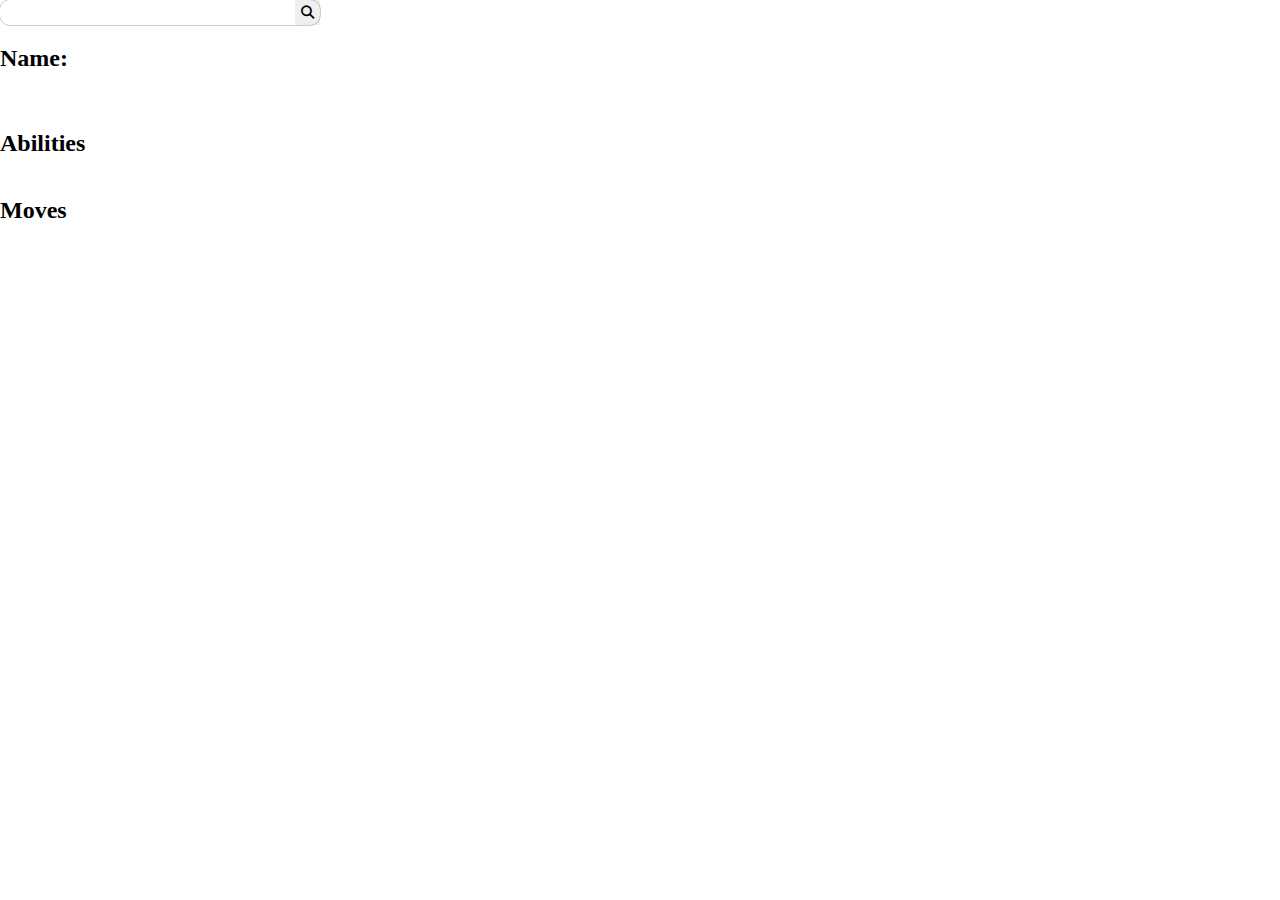
==== index.html @ 911b2ea5 "init" ====
<!DOCTYPE html>
<html lang="en">
<head>
	<meta charset="UTF-8">
	<meta name="viewport" content="width=device-width, initial-scale=1.0">
	<title>Pokemon App</title>
	<link rel="stylesheet" href="css/style.css">
	<link rel="stylesheet" href="https://cdnjs.cloudflare.com/ajax/libs/font-awesome/6.7.2/css/all.min.css">
</head>
<body>
	<form action="">
		<input type="text" id="valueSearch">
		<button>
			<i class="fa-solid fa-magnifying-glass"></i>
		</button>
	</form>
	<h2>Name:</h2>
	<h3 id="name"></h3>
	<img src="" alt="">
	<h2>Abilities</h2>
	<ul id="ability"></ul>
	<h2>Moves</h2>
	<ul id="moves"></ul>
	<script src="app.js"></script>
</body>
</html>
---- css/style.css ----
body{padding:0;margin:0}form{width:25vw;display:flex;justify-content:space-between;outline:1px solid rgba(0,0,0,.2);border-radius:10px}form input{width:100%;border:none;padding:5px 10px}form button{border:none}#name{text-transform:capitalize}ul{list-style:none;display:flex;gap:10px;flex-flow:wrap}ul li{font-variant:small-caps}
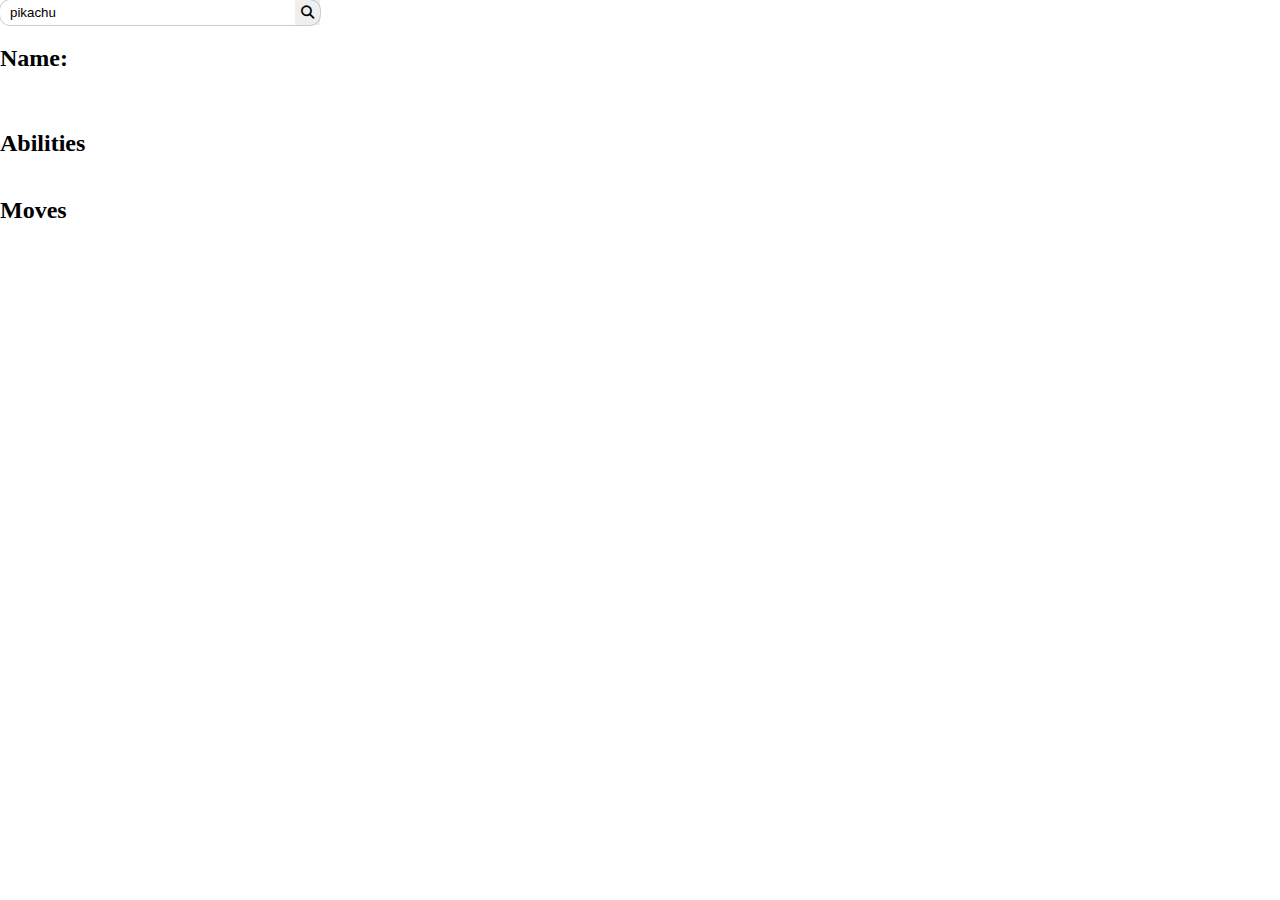
==== commit 15d693af: "fix fetch" ====
--- a/index.html
+++ b/index.html
@@ -9,7 +9,7 @@
 </head>
 <body>
 	<form action="">
-		<input type="text" id="valueSearch">
+		<input type="text" autocomplete="off" id="searchValue">
 		<button>
 			<i class="fa-solid fa-magnifying-glass"></i>
 		</button>
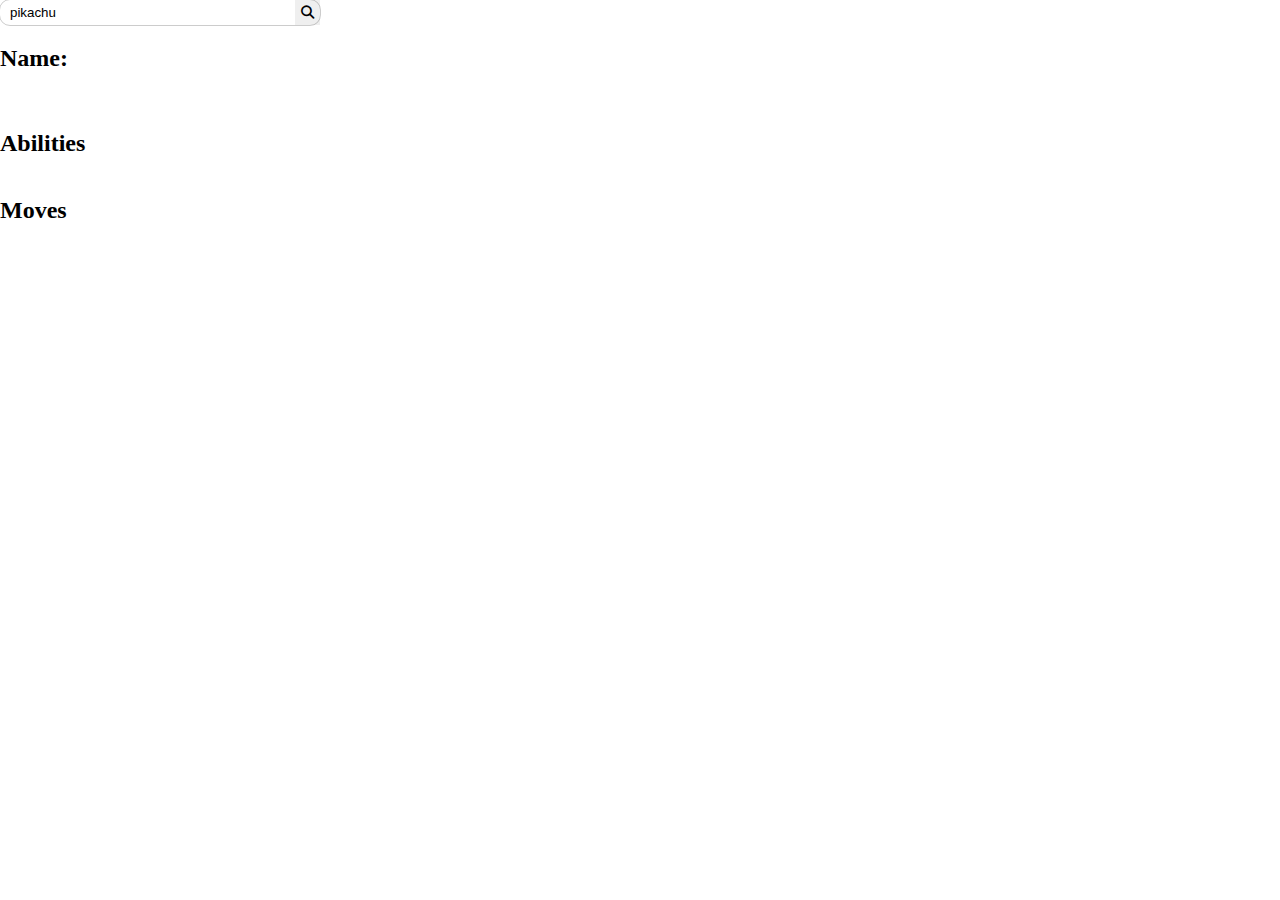
==== commit 2821d373: "fix lower case" ====
--- a/index.html
+++ b/index.html
@@ -9,7 +9,7 @@
 </head>
 <body>
 	<form action="">
-		<input type="text" autocomplete="off" id="searchValue">
+		<input type="text" autocomplete="off" autocapitalize="none" id="searchValue">
 		<button>
 			<i class="fa-solid fa-magnifying-glass"></i>
 		</button>
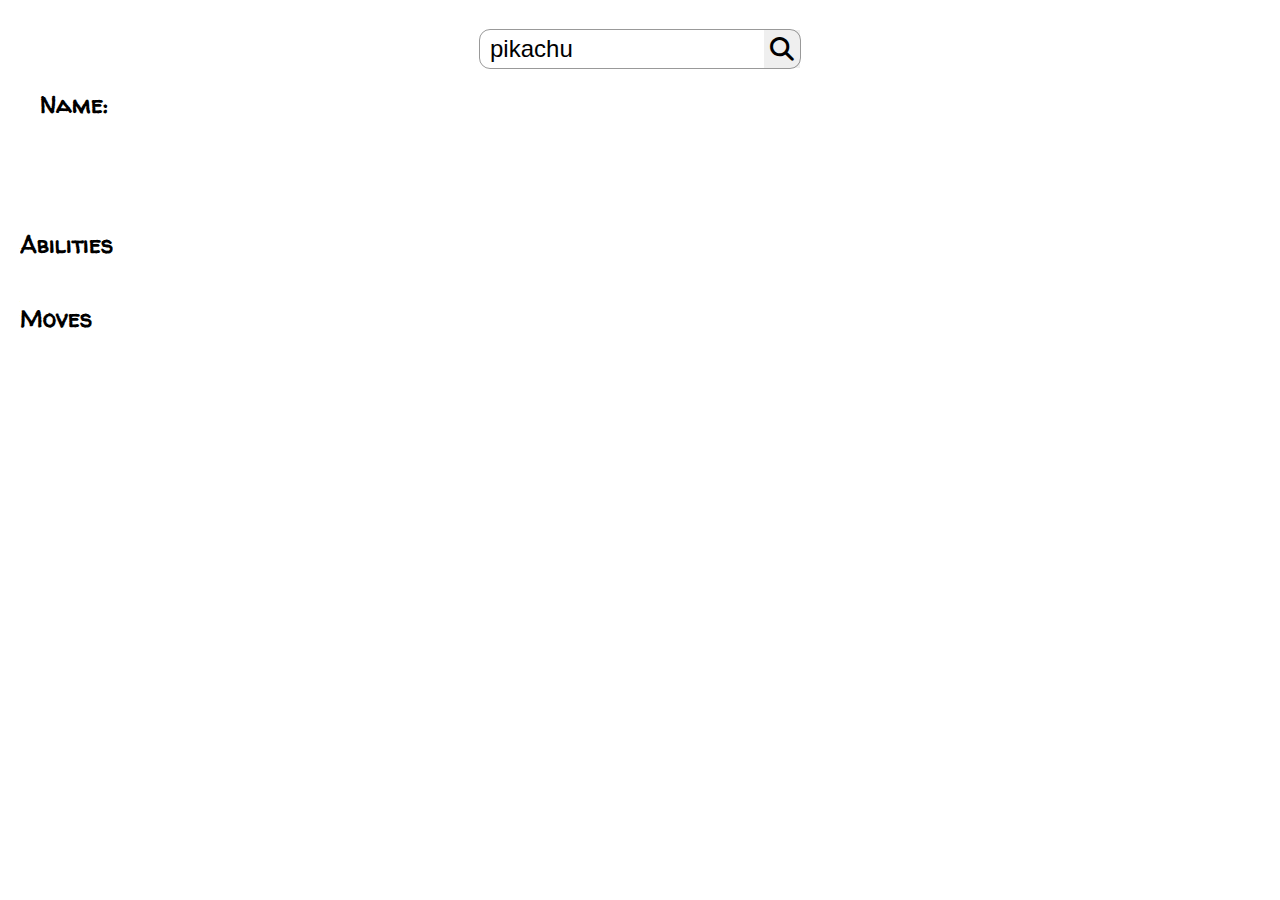
==== commit 73292ecc: "added style" ====
--- a/index.html
+++ b/index.html
@@ -14,9 +14,11 @@
 			<i class="fa-solid fa-magnifying-glass"></i>
 		</button>
 	</form>
-	<h2>Name:</h2>
-	<h3 id="name"></h3>
-	<img src="" alt="">
+	<div class="name">
+		<h2>Name:</h2>
+		<h3 id="name"></h3>
+		<img src="" alt="">
+	</div>
 	<h2>Abilities</h2>
 	<ul id="ability"></ul>
 	<h2>Moves</h2>
--- a/css/style.css
+++ b/css/style.css
@@ -1 +1 @@
-body{padding:0;margin:0}form{width:25vw;display:flex;justify-content:space-between;outline:1px solid rgba(0,0,0,.2);border-radius:10px}form input{width:100%;border:none;padding:5px 10px}form button{border:none}#name{text-transform:capitalize}ul{list-style:none;display:flex;gap:10px;flex-flow:wrap}ul li{font-variant:small-caps}+@import"https://fonts.googleapis.com/css2?family=Walter+Turncoat&display=swap";body{padding:20px;margin:0;font-family:"Walter Turncoat",serif}form{width:25vw;margin:10px auto;display:flex;justify-content:space-between;outline:1px solid rgba(0,0,0,.4);border-radius:10px}form input{font-size:1.5rem;width:100%;border:none;padding:5px 10px;text-transform:lowercase}form button{border:none}form button i{font-size:1.5rem}.name{position:relative;height:120px;margin:20px}.name h3{position:absolute;top:60px;left:85px}.name img{position:absolute;top:20px;left:20px}#name{text-transform:capitalize;font-weight:800;font-style:normal}ul{list-style:none;display:flex;gap:10px;flex-flow:wrap}ul li{font-variant:small-caps}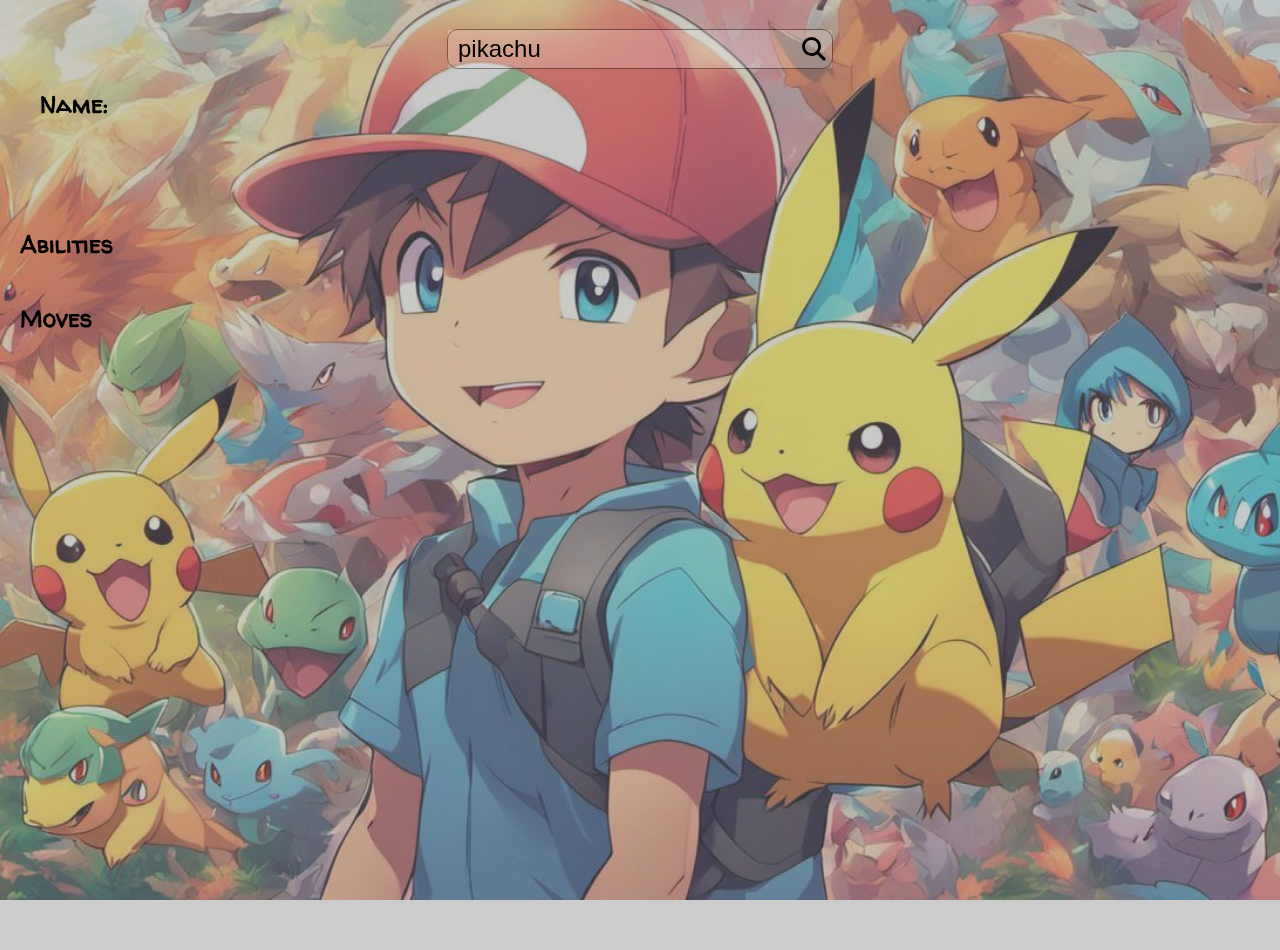
==== commit 2a45a4a7: "added background" ====
--- a/index.html
+++ b/index.html
@@ -8,21 +8,23 @@
 	<link rel="stylesheet" href="https://cdnjs.cloudflare.com/ajax/libs/font-awesome/6.7.2/css/all.min.css">
 </head>
 <body>
-	<form action="">
-		<input type="text" autocomplete="off" autocapitalize="none" id="searchValue">
-		<button>
-			<i class="fa-solid fa-magnifying-glass"></i>
-		</button>
-	</form>
-	<div class="name">
-		<h2>Name:</h2>
-		<h3 id="name"></h3>
-		<img src="" alt="">
+	<div class="wrapper">
+		<form action="">
+			<input type="text" autocomplete="off" autocapitalize="none" id="searchValue">
+			<button>
+				<i class="fa-solid fa-magnifying-glass"></i>
+			</button>
+		</form>
+		<div class="name">
+			<h2>Name:</h2>
+			<h3 id="name"></h3>
+			<img src="" alt="">
+		</div>
+		<h2>Abilities</h2>
+		<ul id="ability"></ul>
+		<h2>Moves</h2>
+		<ul id="moves"></ul>
 	</div>
-	<h2>Abilities</h2>
-	<ul id="ability"></ul>
-	<h2>Moves</h2>
-	<ul id="moves"></ul>
 	<script src="app.js"></script>
 </body>
 </html>--- a/css/style.css
+++ b/css/style.css
@@ -1 +1 @@
-@import"https://fonts.googleapis.com/css2?family=Walter+Turncoat&display=swap";body{padding:20px;margin:0;font-family:"Walter Turncoat",serif}form{width:25vw;margin:10px auto;display:flex;justify-content:space-between;outline:1px solid rgba(0,0,0,.4);border-radius:10px}form input{font-size:1.5rem;width:100%;border:none;padding:5px 10px;text-transform:lowercase}form button{border:none}form button i{font-size:1.5rem}.name{position:relative;height:120px;margin:20px}.name h3{position:absolute;top:60px;left:85px}.name img{position:absolute;top:20px;left:20px}#name{text-transform:capitalize;font-weight:800;font-style:normal}ul{list-style:none;display:flex;gap:10px;flex-flow:wrap}ul li{font-variant:small-caps}+@import"https://fonts.googleapis.com/css2?family=Walter+Turncoat&display=swap";body{padding:20px;margin:0;font-family:"Walter Turncoat",serif;background-image:url("../pm-bg.jpg");background-attachment:fixed;background-size:cover;backdrop-filter:blur(3px);backdrop-filter:brightness(170%);backdrop-filter:contrast(60%);background-position:top center}.wrapper{min-height:100vh}form{width:30vw;margin:10px auto;display:flex;justify-content:space-between;outline:1px solid rgba(0,0,0,.4);border-radius:10px;background-color:rgba(0,0,0,0)}@media(max-width: 567px){form{width:85vw}}form input{font-size:1.5rem;width:100%;border:none;padding:5px 10px;text-transform:lowercase;background:rgba(255,255,255,.2)}form button{background:rgba(255,255,255,.2);border:none}form button i{font-size:1.5rem}.name{position:relative;height:120px;margin:20px}.name h3{position:absolute;top:60px;left:85px}.name img{position:absolute;top:20px;left:20px}#name{text-transform:capitalize;font-weight:800;font-style:normal}ul{list-style:none;display:flex;gap:10px;flex-flow:wrap}ul li{font-variant:small-caps;background:#b3b300;padding:5px 10px;border-radius:10px;box-shadow:-3px 3px 8px rgba(0,0,0,.5333333333)}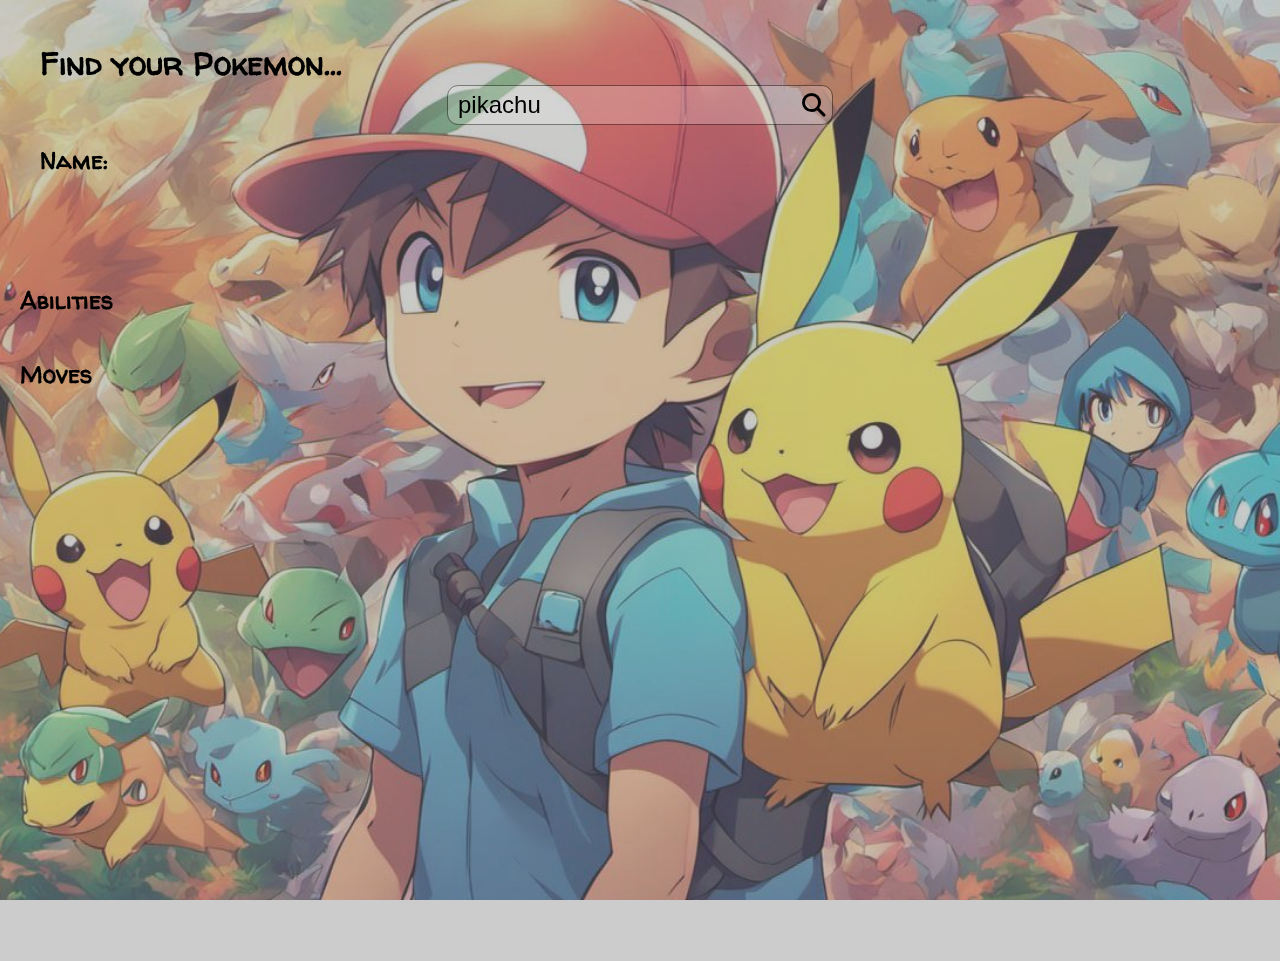
==== commit 120143ea: "added background" ====
--- a/index.html
+++ b/index.html
@@ -9,6 +9,7 @@
 </head>
 <body>
 	<div class="wrapper">
+		<h1>Find your Pokemon...</h1>
 		<form action="">
 			<input type="text" autocomplete="off" autocapitalize="none" id="searchValue">
 			<button>
--- a/css/style.css
+++ b/css/style.css
@@ -1 +1 @@
-@import"https://fonts.googleapis.com/css2?family=Walter+Turncoat&display=swap";body{padding:20px;margin:0;font-family:"Walter Turncoat",serif;background-image:url("../pm-bg.jpg");background-attachment:fixed;background-size:cover;backdrop-filter:blur(3px);backdrop-filter:brightness(170%);backdrop-filter:contrast(60%);background-position:top center}.wrapper{min-height:100vh}form{width:30vw;margin:10px auto;display:flex;justify-content:space-between;outline:1px solid rgba(0,0,0,.4);border-radius:10px;background-color:rgba(0,0,0,0)}@media(max-width: 567px){form{width:85vw}}form input{font-size:1.5rem;width:100%;border:none;padding:5px 10px;text-transform:lowercase;background:rgba(255,255,255,.2)}form button{background:rgba(255,255,255,.2);border:none}form button i{font-size:1.5rem}.name{position:relative;height:120px;margin:20px}.name h3{position:absolute;top:60px;left:85px}.name img{position:absolute;top:20px;left:20px}#name{text-transform:capitalize;font-weight:800;font-style:normal}ul{list-style:none;display:flex;gap:10px;flex-flow:wrap}ul li{font-variant:small-caps;background:#b3b300;padding:5px 10px;border-radius:10px;box-shadow:-3px 3px 8px rgba(0,0,0,.5333333333)}+@import"https://fonts.googleapis.com/css2?family=Walter+Turncoat&display=swap";body{padding:20px;margin:0;font-family:"Walter Turncoat",serif;background-image:url("../pm-bg.jpg");background-attachment:fixed;background-size:cover;backdrop-filter:blur(3px);backdrop-filter:brightness(170%);backdrop-filter:contrast(60%);background-position:top center}.wrapper{min-height:100vh}h1{margin-left:20px;margin-bottom:-10px}form{width:30vw;margin:10px auto;display:flex;justify-content:space-between;outline:1px solid rgba(0,0,0,.4);border-radius:10px;background-color:rgba(0,0,0,0);overflow:hidden}@media(max-width: 567px){form{width:85vw}}form input{font-size:1.5rem;width:100%;border:none;padding:5px 10px;text-transform:lowercase;background:rgba(255,255,255,.2);outline:none}form button{background:rgba(255,255,255,.2);border:none}form button i{font-size:1.5rem}.name{position:relative;height:120px;margin:20px}.name h3{position:absolute;top:60px;left:85px}.name img{position:absolute;top:20px;left:20px}#name{text-transform:capitalize;font-weight:800;font-style:normal}ul{list-style:none;display:flex;gap:10px;flex-flow:wrap}ul li{font-variant:small-caps;background:#b3b300;padding:5px 10px;border-radius:10px;box-shadow:-3px 3px 8px rgba(0,0,0,.5333333333)}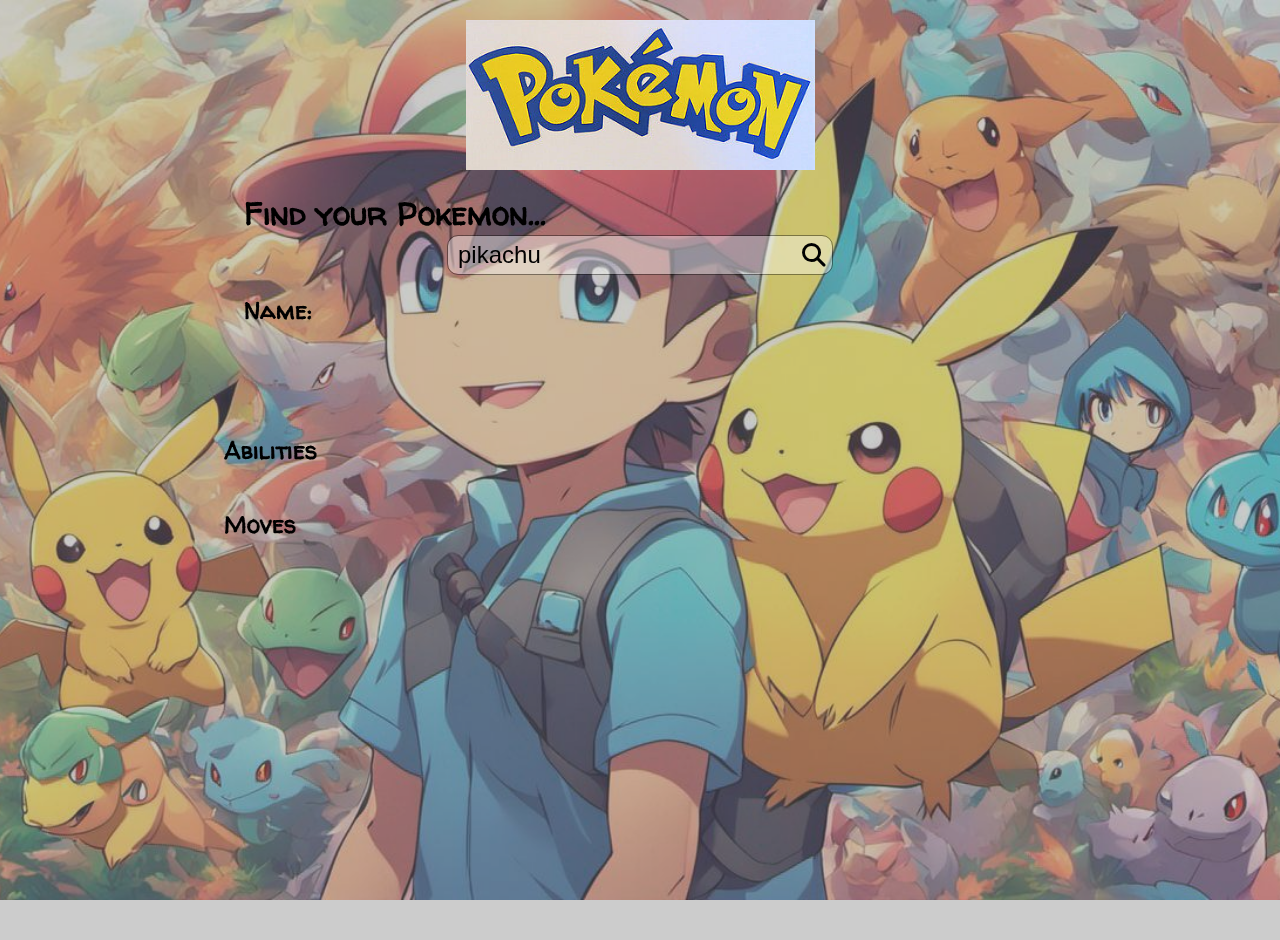
==== commit 82452b03: "added background" ====
--- a/index.html
+++ b/index.html
@@ -9,6 +9,7 @@
 </head>
 <body>
 	<div class="wrapper">
+		<div class="header"></div>
 		<h1>Find your Pokemon...</h1>
 		<form action="">
 			<input type="text" autocomplete="off" autocapitalize="none" id="searchValue">
@@ -19,7 +20,7 @@
 		<div class="name">
 			<h2>Name:</h2>
 			<h3 id="name"></h3>
-			<img src="" alt="">
+			<img src="" alt="" id="gif" class="gif">
 		</div>
 		<h2>Abilities</h2>
 		<ul id="ability"></ul>
--- a/css/style.css
+++ b/css/style.css
@@ -1 +1 @@
-@import"https://fonts.googleapis.com/css2?family=Walter+Turncoat&display=swap";body{padding:20px;margin:0;font-family:"Walter Turncoat",serif;background-image:url("../pm-bg.jpg");background-attachment:fixed;background-size:cover;backdrop-filter:blur(3px);backdrop-filter:brightness(170%);backdrop-filter:contrast(60%);background-position:top center}.wrapper{min-height:100vh}h1{margin-left:20px;margin-bottom:-10px}form{width:30vw;margin:10px auto;display:flex;justify-content:space-between;outline:1px solid rgba(0,0,0,.4);border-radius:10px;background-color:rgba(0,0,0,0);overflow:hidden}@media(max-width: 567px){form{width:85vw}}form input{font-size:1.5rem;width:100%;border:none;padding:5px 10px;text-transform:lowercase;background:rgba(255,255,255,.2);outline:none}form button{background:rgba(255,255,255,.2);border:none}form button i{font-size:1.5rem}.name{position:relative;height:120px;margin:20px}.name h3{position:absolute;top:60px;left:85px}.name img{position:absolute;top:20px;left:20px}#name{text-transform:capitalize;font-weight:800;font-style:normal}ul{list-style:none;display:flex;gap:10px;flex-flow:wrap}ul li{font-variant:small-caps;background:#b3b300;padding:5px 10px;border-radius:10px;box-shadow:-3px 3px 8px rgba(0,0,0,.5333333333)}+@import"https://fonts.googleapis.com/css2?family=Walter+Turncoat&display=swap";body{padding:20px;margin:0;font-family:"Walter Turncoat",serif;background-image:url("../pm-bg.jpg");background-attachment:fixed;background-size:cover;backdrop-filter:blur(3px);backdrop-filter:brightness(170%);backdrop-filter:contrast(60%);background-position:top center}.wrapper{margin:0 auto;min-height:100vh;width:65vw}@media(max-width: 768px){.wrapper{width:90vw}}.wrapper .header{width:100%;height:150px;background-image:url(../head.jpg);background-size:contain;background-repeat:no-repeat;background-position:center}h1{margin-left:20px;margin-bottom:-10px}form{width:30vw;margin:10px auto;display:flex;justify-content:space-between;outline:1px solid rgba(0,0,0,.4);border-radius:10px;background-color:rgba(0,0,0,0);overflow:hidden}@media(max-width: 567px){form{width:85vw}}form input{font-size:1.5rem;width:100%;border:none;padding:5px 10px;text-transform:lowercase;background:rgba(255,255,255,.4);outline:none}form button{background:rgba(255,255,255,.4);border:none}form button i{font-size:1.5rem}.name{position:relative;height:120px;margin:20px}.name h3{position:absolute;top:60px;left:85px}.name img.gif{position:absolute;top:20px;left:20px}#name{text-transform:capitalize;font-weight:800;font-style:normal}ul{list-style:none;display:flex;gap:10px;flex-flow:wrap}ul li{font-variant:small-caps;background:#b3b300;padding:5px 10px;border-radius:10px;box-shadow:-3px 3px 8px rgba(0,0,0,.5333333333)}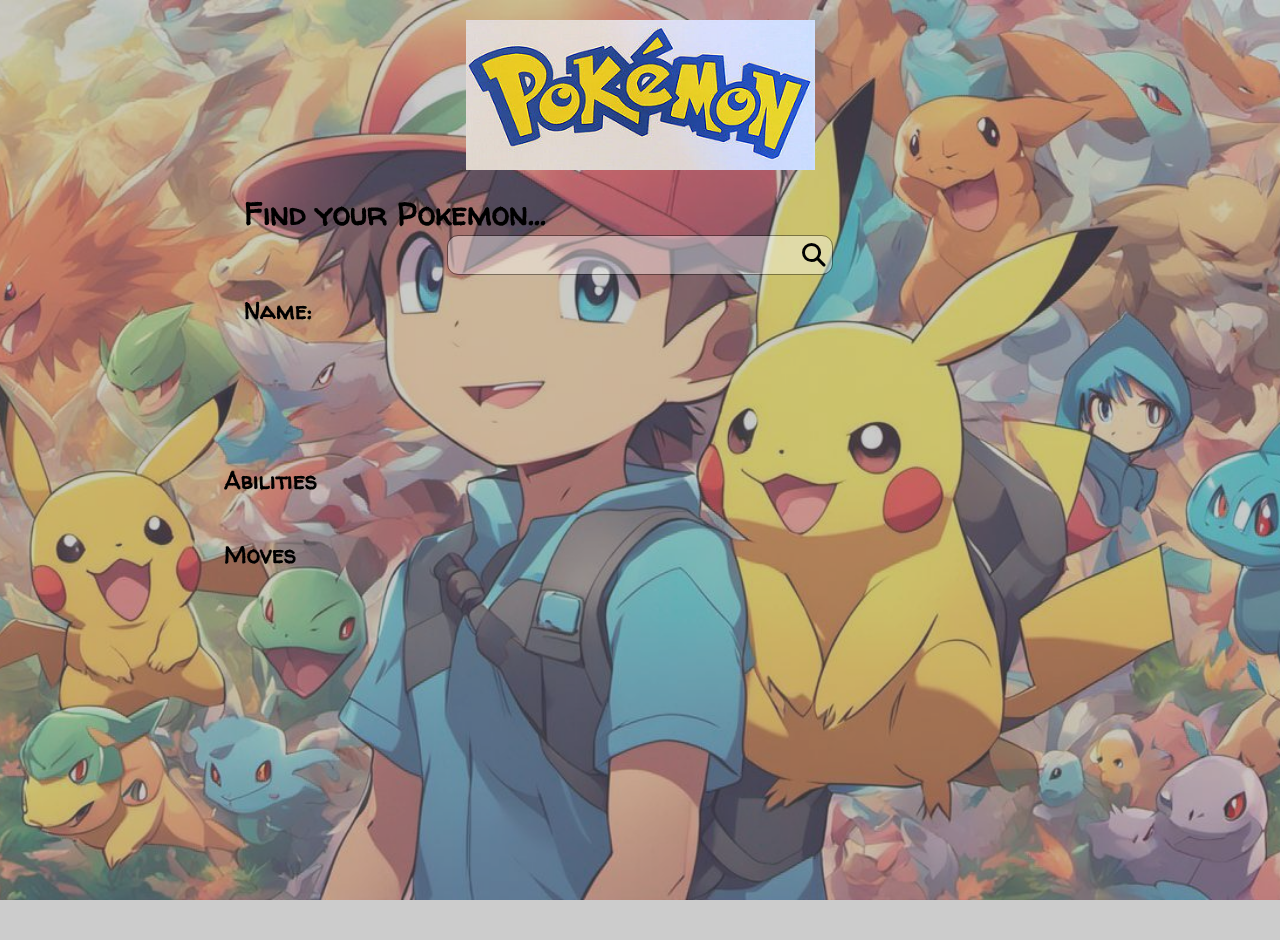
==== commit 628f5c9e: "added height and weight" ====
--- a/index.html
+++ b/index.html
@@ -21,6 +21,7 @@
 			<h2>Name:</h2>
 			<h3 id="name"></h3>
 			<img src="" alt="" id="gif" class="gif">
+			<h4 id="height"></h4>
 		</div>
 		<h2>Abilities</h2>
 		<ul id="ability"></ul>
--- a/css/style.css
+++ b/css/style.css
@@ -1 +1 @@
-@import"https://fonts.googleapis.com/css2?family=Walter+Turncoat&display=swap";body{padding:20px;margin:0;font-family:"Walter Turncoat",serif;background-image:url("../pm-bg.jpg");background-attachment:fixed;background-size:cover;backdrop-filter:blur(3px);backdrop-filter:brightness(170%);backdrop-filter:contrast(60%);background-position:top center}.wrapper{margin:0 auto;min-height:100vh;width:65vw}@media(max-width: 768px){.wrapper{width:90vw}}.wrapper .header{width:100%;height:150px;background-image:url(../head.jpg);background-size:contain;background-repeat:no-repeat;background-position:center}h1{margin-left:20px;margin-bottom:-10px}form{width:30vw;margin:10px auto;display:flex;justify-content:space-between;outline:1px solid rgba(0,0,0,.4);border-radius:10px;background-color:rgba(0,0,0,0);overflow:hidden}@media(max-width: 567px){form{width:85vw}}form input{font-size:1.5rem;width:100%;border:none;padding:5px 10px;text-transform:lowercase;background:rgba(255,255,255,.4);outline:none}form button{background:rgba(255,255,255,.4);border:none}form button i{font-size:1.5rem}.name{position:relative;height:120px;margin:20px}.name h3{position:absolute;top:60px;left:85px}.name img.gif{position:absolute;top:20px;left:20px}#name{text-transform:capitalize;font-weight:800;font-style:normal}ul{list-style:none;display:flex;gap:10px;flex-flow:wrap}ul li{font-variant:small-caps;background:#b3b300;padding:5px 10px;border-radius:10px;box-shadow:-3px 3px 8px rgba(0,0,0,.5333333333)}+@import"https://fonts.googleapis.com/css2?family=Walter+Turncoat&display=swap";body{padding:20px;margin:0;font-family:"Walter Turncoat",serif;background-image:url("../pm-bg.jpg");background-attachment:fixed;background-size:cover;backdrop-filter:blur(3px);backdrop-filter:brightness(170%);backdrop-filter:contrast(60%);background-position:top center}.wrapper{margin:0 auto;min-height:100vh;width:65vw}@media(max-width: 768px){.wrapper{width:90vw}}.wrapper .header{width:100%;height:150px;background-image:url(../head.jpg);background-size:contain;background-repeat:no-repeat;background-position:center}h1{margin-left:20px;margin-bottom:-10px}form{width:30vw;margin:10px auto;display:flex;justify-content:space-between;outline:1px solid rgba(0,0,0,.4);border-radius:10px;background-color:rgba(0,0,0,0);overflow:hidden}@media(max-width: 567px){form{width:85vw}}form input{font-size:1.5rem;width:100%;border:none;padding:5px 10px;text-transform:lowercase;background:rgba(255,255,255,.4);outline:none}form button{background:rgba(255,255,255,.4);border:none}form button i{font-size:1.5rem}.name{position:relative;height:150px;margin:20px}.name h3{position:absolute;top:50px;left:110px;font-size:1.6rem;z-index:33}.name img.gif{position:absolute;top:20px;left:10px}.name #height{position:absolute;top:95px;z-index:33}#name{text-transform:capitalize;font-weight:800;font-style:normal}ul{list-style:none;display:flex;gap:10px;flex-flow:wrap;justify-content:space-evenly}ul li{font-variant:small-caps;background:#b3b300;padding:5px 10px;border-radius:10px;box-shadow:-3px 3px 8px rgba(0,0,0,.5333333333)}